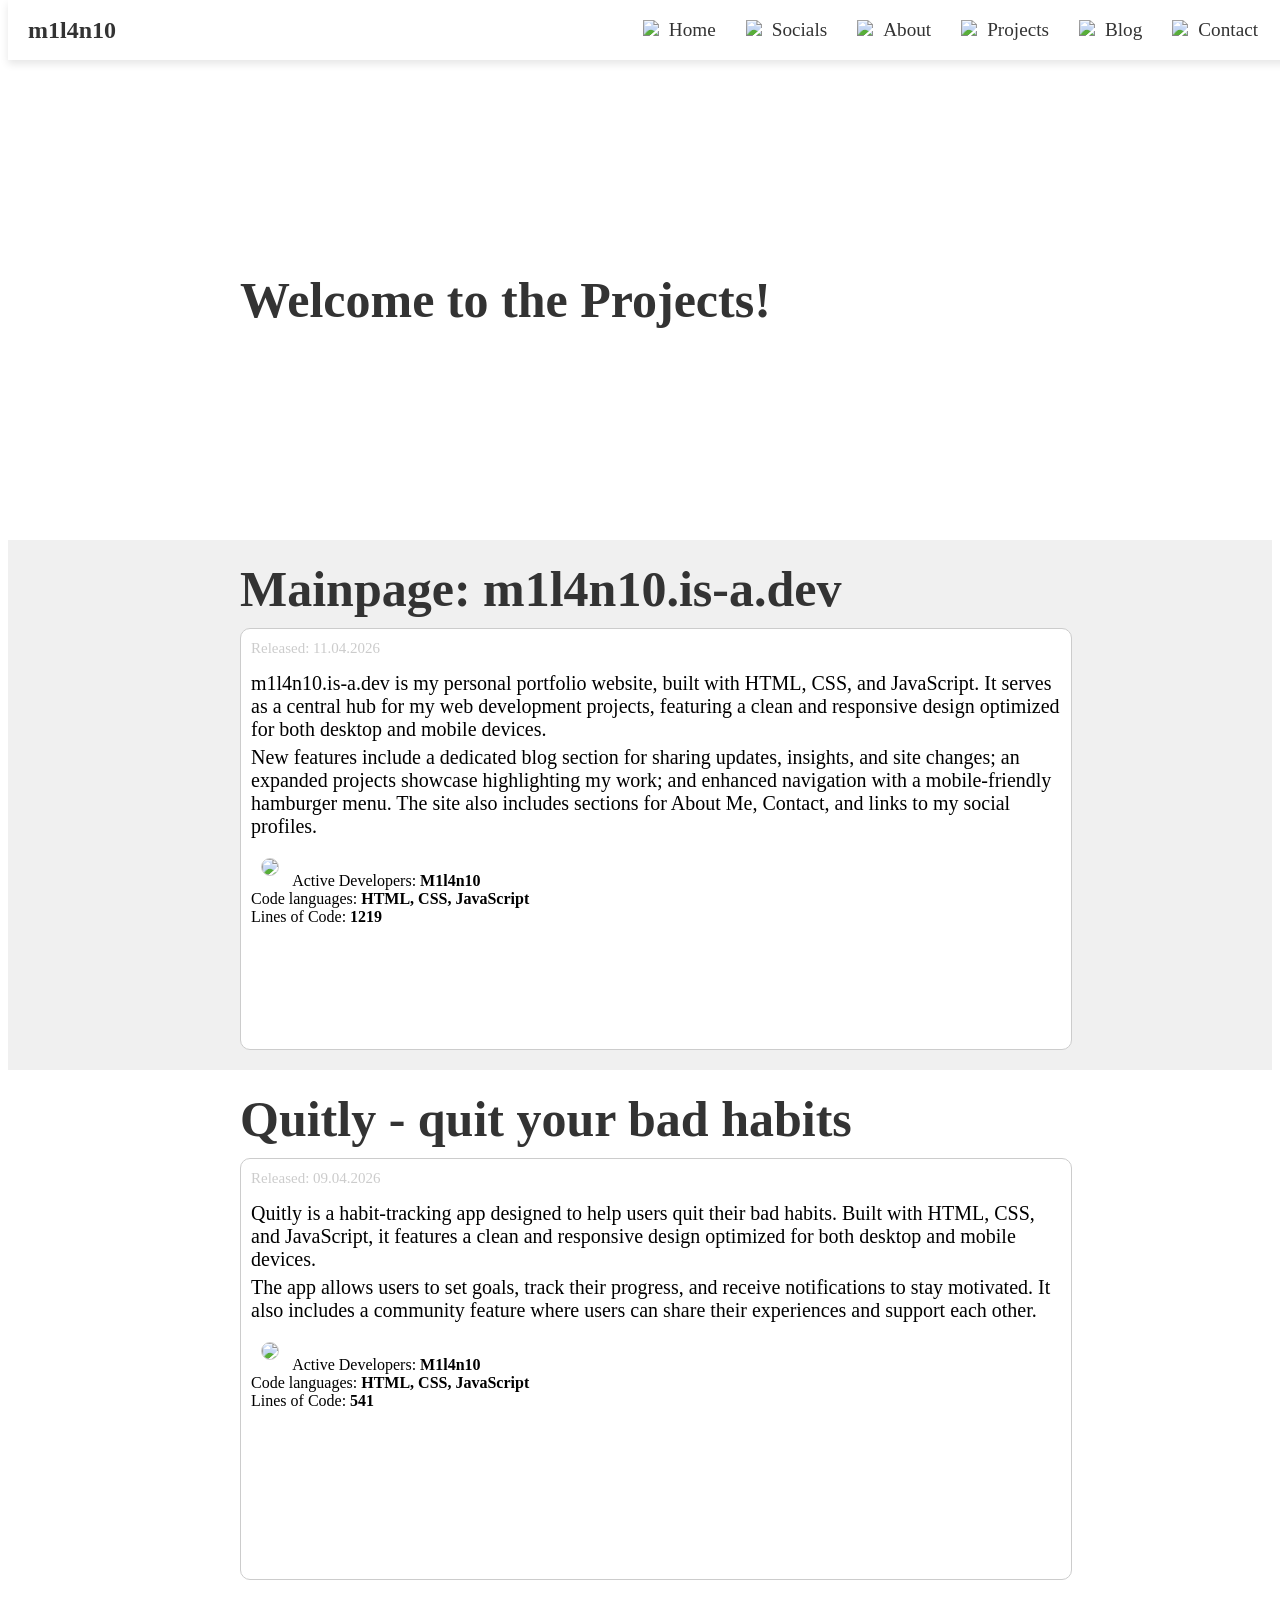
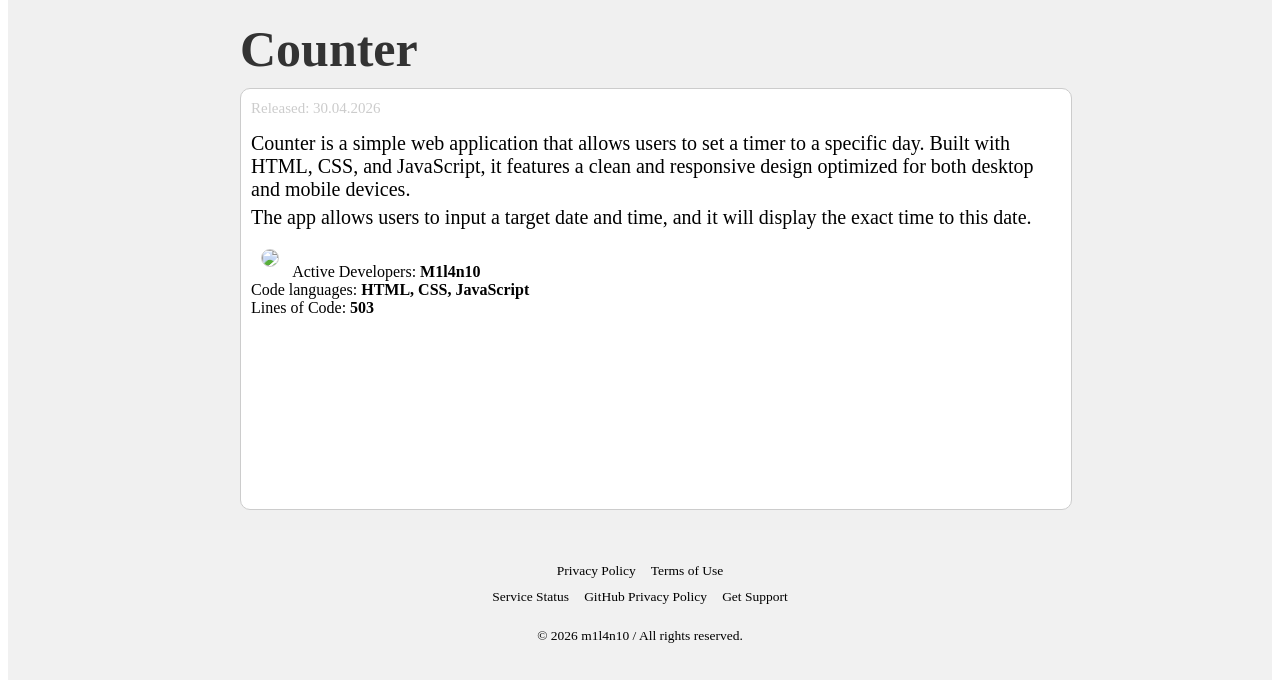
==== projects-pages/index.html @ 30a1eb66 "Fixxed projects folder / projects  repo branch bug 	modified:   index.html 	renamed:    projects/ind" ====
<!DOCTYPE html>
<html lang="en">
<head>
    <meta charset="UTF-8">
    <meta name="viewport" content="width=device-width, initial-scale=1.0">
    <title>m1l4n10 - Projects</title>
    <link rel="icon" href="https://m1l4n10.is-a.dev/images/general/pp.jpeg">
    <link rel="stylesheet" href="/assets/css/general.css">
    <link rel="stylesheet" href="/assets/css/header.css">
    <link rel="stylesheet" href="/assets/css/main.css">
    <link rel="stylesheet" href="/assets/css/footer.css">
    <link rel="stylesheet" href="/assets/projects/style.css">
</head>
<body>
    <!-- Desktop Navbar -->
    <nav class="navbar navbar_desktop">
        <div class="nav_logo">
            <a href="/">m1l4n10</a>
        </div>
        <a class="nav_item" href="/">
            <img class="nav_item_img" src="https://m1l4n10.is-a.dev/images/m1l4n10githubio/home.png">
            <span>Home</span>
        </a>
        <a class="nav_item" href="https://m1l4n10.is-a.dev/linktree">
            <img class="nav_item_img" src="https://m1l4n10.is-a.dev/images/m1l4n10githubio/socials.png">
            <span>Socials</span>
        </a>
        <a class="nav_item" href="/#about">
            <img class="nav_item_img" src="https://m1l4n10.is-a.dev/images/m1l4n10githubio/about.png">
            <span>About</span>
        </a>
        <a class="nav_item" href="/#projects">
            <img class="nav_item_img" src="https://m1l4n10.is-a.dev/images/m1l4n10githubio/projects.png">
            <span>Projects</span>
        </a>
        <a class="nav_item" href="/#blog">
            <img class="nav_item_img" src="https://m1l4n10.is-a.dev/images/m1l4n10githubio/blog.png">
            <span>Blog</span>
        </a>
        <a class="nav_item" href="/#contact">
            <img class="nav_item_img" src="https://m1l4n10.is-a.dev/images/m1l4n10githubio/contact.png">
            <span>Contact</span>
        </a>
    </nav>
    <!-- Mobile Navbar -->
    <nav class="navbar navbar_mobile">
        <div class="nav_logo">
            <a href="/">m1l4n10</a>
        </div>
        <button class="hamburger" id="hamburger">&#9776;</button>
        <div class="nav_links" id="nav_links">
            <a class="nav_item" href="/">
                <img class="nav_item_img" src="https://m1l4n10.is-a.dev/images/m1l4n10githubio/home.png">
                <span>Home</span>
            </a>
            <a class="nav_item" href="https://m1l4n10.is-a.dev/linktree">
                <img class="nav_item_img" src="https://m1l4n10.is-a.dev/images/m1l4n10githubio/socials.png">
                <span>Socials</span>
            </a>
            <a class="nav_item" href="/#about">
                <img class="nav_item_img" src="https://m1l4n10.is-a.dev/images/m1l4n10githubio/about.png">
                <span>About</span>
            </a>
            <a class="nav_item" href="/#projects">
                <img class="nav_item_img" src="https://m1l4n10.is-a.dev/images/m1l4n10githubio/projects.png">
                <span>Projects</span>
            </a>
            <a class="nav_item" href="/#blog">
                <img class="nav_item_img" src="https://m1l4n10.is-a.dev/images/m1l4n10githubio/blog.png">
                <span>Blog</span>
            </a>
            <a class="nav_item" href="/#contact">
                <img class="nav_item_img" src="https://m1l4n10.is-a.dev/images/m1l4n10githubio/contact.png">
                <span>Contact</span>
            </a>
        </div>
    </nav>
    <main>
        <section class="section_home" id="Home">
            <div class="hero_content">
                <span class="HeroWelcome">Welcome to the Projects!</span>
            </div>
        </section>
        <section id="mainpage" class="section_type_2">
             <div class="content">
                <div class="HeroTitle">
                    <span class="HeroWelcome">Mainpage: m1l4n10.is-a.dev</span>
                </div>
                <div style="height: 10px;"></div>
                <div class="project">
                    <a class="project_releasedate">Released: 11.04.2026</a>
                    <div style="height: 10px;"></div>
                    <p>m1l4n10.is-a.dev is my personal portfolio website, built with HTML, CSS, and JavaScript. It serves as a central hub for my web development projects, featuring a clean and responsive design optimized for both desktop and mobile devices.</p>
                    <p>New features include a dedicated blog section for sharing updates, insights, and site changes; an expanded projects showcase highlighting my work; and enhanced navigation with a mobile-friendly hamburger menu. The site also includes sections for About Me, Contact, and links to my social profiles.</p>
                    <div style="height: 10px;"></div>
                    <img class="example_img" src="https://m1l4n10.is-a.dev/images/m1l4n10githubio/projectsexampleimages/mainpage-m1l4n10isadev.png">
                    <a>Active Developers: </a><a style="font-weight: bold;">M1l4n10</a><br>
                    <a>Code languages: </a><a style="font-weight: bold;">HTML, CSS, JavaScript</a><br>
                    <a>Lines of Code: </a><a style="font-weight: bold;">1219</a>
                </div>
            </div>
        </section>
        <section id="quitly" class="section_type_1">
            <div class="content">
                <div class="HeroTitle">
                    <span class="HeroWelcome">Quitly - quit your bad habits</span>
                </div>
                <div style="height: 10px;"></div>
                <div class="project">
                    <a class="project_releasedate">Released: 09.04.2026</a>
                    <div style="height: 10px;"></div>
                    <p>Quitly is a habit-tracking app designed to help users quit their bad habits. Built with HTML, CSS, and JavaScript, it features a clean and responsive design optimized for both desktop and mobile devices.</p>
                    <p>The app allows users to set goals, track their progress, and receive notifications to stay motivated. It also includes a community feature where users can share their experiences and support each other.</p>
                    <div style="height: 10px;"></div>
                    <img class="example_img" src="https://m1l4n10.is-a.dev/images/m1l4n10githubio/projectsexampleimages/quitly-quityourbadhabits.png">
                    <a>Active Developers: </a><a style="font-weight: bold;">M1l4n10</a><br>
                    <a>Code languages: </a><a style="font-weight: bold;">HTML, CSS, JavaScript</a><br>
                    <a>Lines of Code: </a><a style="font-weight: bold;">541</a>
                </div>
        </section>
        <section id="counter" class="section_type_2">
             <div class="content">
                <div class="HeroTitle">
                    <span class="HeroWelcome">Counter</span>
                </div>
                <div style="height: 10px;"></div>
                <div class="project">
                    <a class="project_releasedate">Released: 30.04.2026</a>
                    <div style="height: 10px;"></div>
                    <p>Counter is a simple web application that allows users to set a timer to a specific day. Built with HTML, CSS, and JavaScript, it features a clean and responsive design optimized for both desktop and mobile devices.</p>
                    <p>The app allows users to input a target date and time, and it will display the exact time to this date.</p>
                    <div style="height: 10px;"></div>
                    <img class="example_img" src="https://m1l4n10.is-a.dev/images/m1l4n10githubio/projectsexampleimages/counter.png">
                    <a>Active Developers: </a><a style="font-weight: bold;">M1l4n10</a><br>
                    <a>Code languages: </a><a style="font-weight: bold;">HTML, CSS, JavaScript</a><br>
                    <a>Lines of Code: </a><a style="font-weight: bold;">503</a>
                </div>
            </div>
        </section>

    </main>
    <footer>
        <div class="legal">
            <a href="/legal/index.html#privacy">Privacy Policy</a>
            <a href="/legal/index.html#terms">Terms of Use</a>
        </div>
        <div class="else">
            <a href="https://www.githubstatus.com/">Service Status</a>
            <a href="https://docs.github.com/de/site-policy/privacy-policies/github-general-privacy-statement">GitHub Privacy Policy</a>
            <a href="https://discord.com/users/1215682123219079259">Get Support</a>
        </div>
        <br>
        <p class="copyright">&copy; 2026 <a class="" href="https://github.com/m1l4n10">m1l4n10</a> / All rights reserved.</p>
    </footer>
</body>
<script>
    const hamburger = document.getElementById('hamburger');
    const navLinks = document.getElementById('nav_links');

    hamburger.addEventListener('click', () => {
        navLinks.classList.toggle('open');
    });

    // NEU
    document.querySelectorAll('#nav_links .nav_item').forEach(item => {
        item.addEventListener('click', () => {
            navLinks.classList.remove('open');
        });
    });
</script>
</html>
---- assets/css/general.css ----
body {
    height: 100vh;
}

html {
    scroll-behavior: smooth;
}
.section_type_1{
    min-height: 200px;
    display: flex;
    justify-content: center;
    width: 100%;
    height: auto;
    padding: 20px 0;
}
.section_type_2 {
    min-height: 200px;
    display: flex;
    justify-content: center;
    width: 100%;
    height: auto;
    padding: 20px 0;
    background-color: #f0f0f0;
}
---- assets/css/header.css ----
/* Shared */
.navbar {
    position: fixed;
    width: calc(100% - 40px);
    top: 0;
    height: 60px;
    display: flex;
    align-items: center;
    padding: 0 20px;
    gap: 10px;
    box-shadow: 0 4px 8px rgba(0,0,0,0.1);
    background: rgba(255, 255, 255, 0.15);
    backdrop-filter: blur(12px);
    -webkit-backdrop-filter: blur(12px);
}

.nav_logo {
    margin-right: auto;
}

.nav_logo a {
    font-size: 1.5em;
    font-weight: bold;
    color: #333;
    text-decoration: none;
}

.nav_item {
    display: flex;
    align-items: center;
    margin: 10px;
    text-decoration: none;
    color: #333;
    font-size: 1.2em;
    transition: color 0.3s ease;
}

.nav_item_img {
    height: 20px;
    margin-right: 10px;
}
.navbar_mobile {
    display: none;
}

@media (max-width: 800px) {
    .navbar_desktop {
        display: none;
    }

    .navbar_mobile {
        display: flex;
    }

    .hamburger {
        background: none;
        border: none;
        font-size: 26px;
        cursor: pointer;
        color: #333;
        margin-left: auto;
    }

        .nav_links {
        display: flex;
        flex-direction: column;
        position: absolute;
        top: 60px;
        left: 0;
        width: 100%;
        padding: 16px 20px;
        background: rgba(255, 255, 255, 0.85);
        backdrop-filter: blur(12px);
        -webkit-backdrop-filter: blur(12px);
        box-shadow: 0 4px 8px rgba(0,0,0,0.1);
        max-height: 0;
        overflow: hidden;
        opacity: 0;
        transition: max-height 0.3s ease, opacity 0.3s ease;
    }

    .nav_links.open {
        max-height: 400px;
        opacity: 1;
    }

    .nav_item {
        font-size: 1em;
        padding: 6px 0;
        margin: 4px 0;
    }
}
---- assets/css/main.css ----
main {
    margin-top: 60px;
    flex-direction: column;
    align-items: center;
    justify-content: center;
}
---- assets/css/footer.css ----
footer {
    background-color: #f1f1f1;
    display: flex;
    justify-content: center;
    align-items: center;        
    flex-direction: column;    
    text-align: center; 
    height: 150px;
}

.legal {
    display: flex;
    justify-content: center;
    font-size: 13.5px;
    margin-top: 10px;
    gap: 15px;
}

.legal a {
    color: #000;
    text-decoration: none;
}

.legal a:hover {
    text-decoration: underline;
}

.else {
    display: flex;
    justify-content: center;
    font-size: 13.5px;
    margin-top: 10px;
    gap: 15px;
}

.else a {
    color: #000;
    text-decoration: none;
}

.else a:hover {
    text-decoration: underline;
}
.version {
    font-size: 13.5px;
    margin-top: 10px;
    margin-bottom: 0px;
}
.copyright {
    font-size: 13.5px;
    margin-top: 5px;
}

.copyright a {
    color: #000;
    text-decoration: none;
}

.copyright a:hover {
    text-decoration: underline;
}
---- assets/projects/style.css ----
.section_home {
    min-height: calc(60vh - 60px);
    display: flex;
    justify-content: center;
    align-items: center; 
    width: 100%;
}

.hero_content {
    display: flex;
    flex-direction: column;
    align-items: flex-start;
    max-width: 800px;
    width: 100%;
    padding: 0 20px;     
}

.HeroWelcome {
    font-size: 50px;
    font-weight: bold;
    color: #333;
}

.content {
    max-width: 800px;
    width: 100%;
    padding: 0 20px;
}

.project {
    background-color: #fff;
    border: 1px solid #ccc;
    border-radius: 10px;
    padding: 10px;
    height: auto;
    min-height: 400px;
    width: 90vh;
}

.project p {
    margin-top: 5px;
    margin-bottom: 0;
    font-size: 20px;
}

.project_releasedate {
    font-size: 15px;
    color: #ccc;
}

.example_img {
    width: calc(90vh - 20px);
    margin: 10px;
    border: 1px solid #ccc;
    border-radius: 10px;
}

@media (max-width: 800px) {
    .hero_content {
        display: flex;
        flex-direction: column;
        align-items: flex-start;    
    }       

    .HeroWelcome {
        font-size: 30px;
}
    .project {
    background-color: #fff;
    border: 1px solid #ccc;
    border-radius: 10px;
    padding: 10px;
    height: auto;
    min-height: 400px;
    width: 300px;
}
.project p {
    font-size: 15px;
}
.example_img {
    width: 280px;
}
}
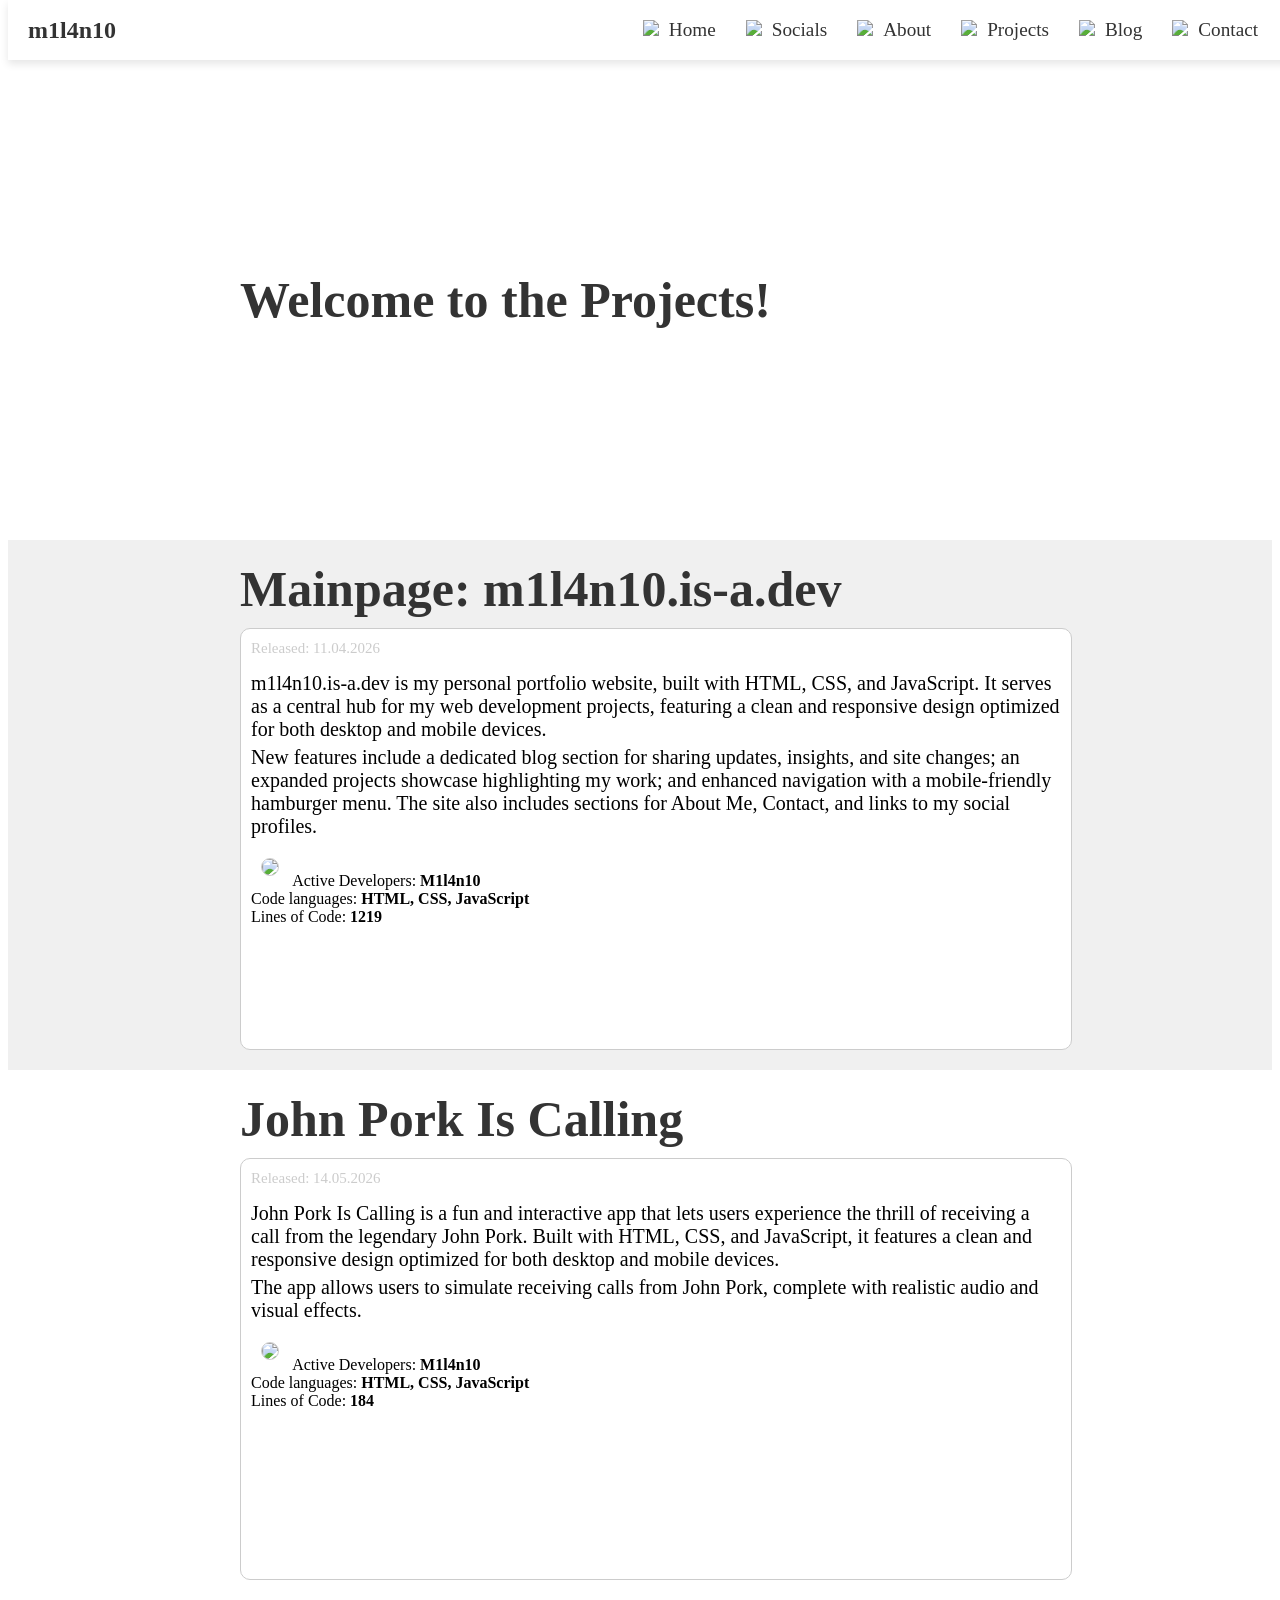
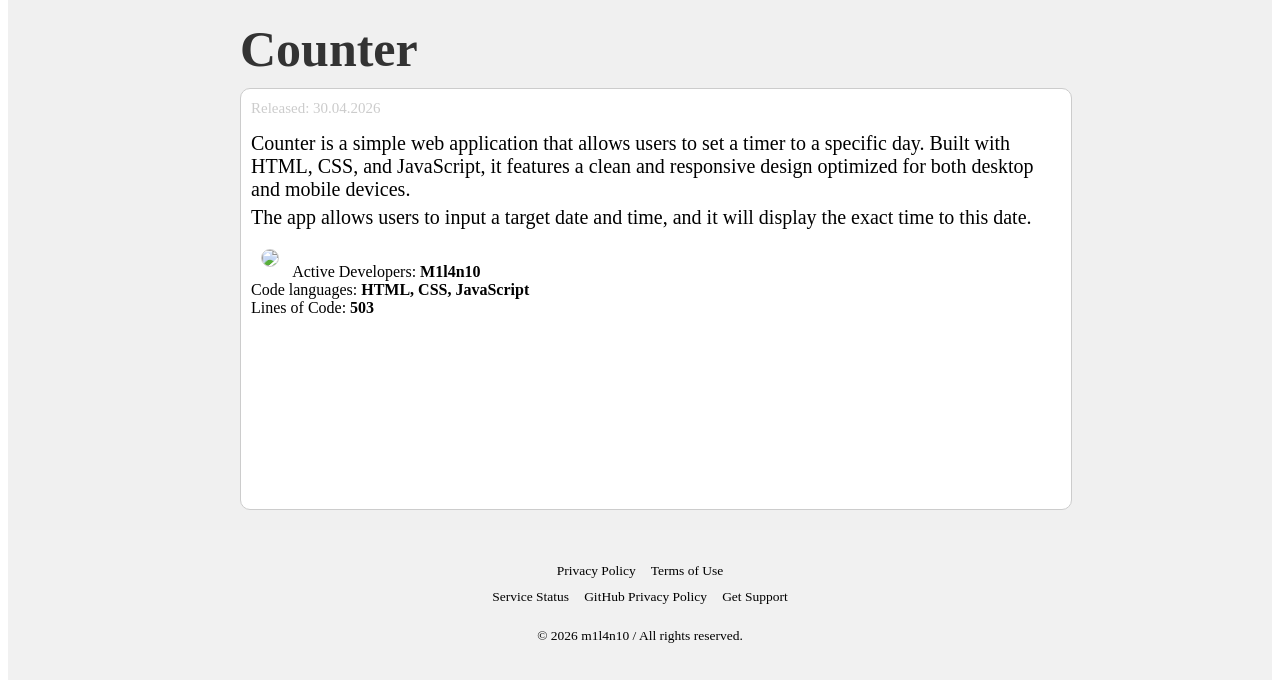
==== commit c301968e: "Updated projects page 	modified:   projects-pages/index.html" ====
--- a/projects-pages/index.html
+++ b/projects-pages/index.html
@@ -100,22 +100,22 @@
                 </div>
             </div>
         </section>
-        <section id="quitly" class="section_type_1">
+        <section id="johnporkiscalling" class="section_type_1">
             <div class="content">
                 <div class="HeroTitle">
-                    <span class="HeroWelcome">Quitly - quit your bad habits</span>
+                    <span class="HeroWelcome">John Pork Is Calling</span>
                 </div>
                 <div style="height: 10px;"></div>
                 <div class="project">
-                    <a class="project_releasedate">Released: 09.04.2026</a>
+                    <a class="project_releasedate">Released: 14.05.2026</a>
                     <div style="height: 10px;"></div>
-                    <p>Quitly is a habit-tracking app designed to help users quit their bad habits. Built with HTML, CSS, and JavaScript, it features a clean and responsive design optimized for both desktop and mobile devices.</p>
-                    <p>The app allows users to set goals, track their progress, and receive notifications to stay motivated. It also includes a community feature where users can share their experiences and support each other.</p>
+                    <p>John Pork Is Calling is a fun and interactive app that lets users experience the thrill of receiving a call from the legendary John Pork. Built with HTML, CSS, and JavaScript, it features a clean and responsive design optimized for both desktop and mobile devices.</p>
+                    <p>The app allows users to simulate receiving calls from John Pork, complete with realistic audio and visual effects.</p>
                     <div style="height: 10px;"></div>
-                    <img class="example_img" src="https://m1l4n10.is-a.dev/images/m1l4n10githubio/projectsexampleimages/quitly-quityourbadhabits.png">
+                    <img class="example_img" src="https://m1l4n10.is-a.dev/images/m1l4n10githubio/projectsexampleimages/JohnPorkIsCalling.png">
                     <a>Active Developers: </a><a style="font-weight: bold;">M1l4n10</a><br>
                     <a>Code languages: </a><a style="font-weight: bold;">HTML, CSS, JavaScript</a><br>
-                    <a>Lines of Code: </a><a style="font-weight: bold;">541</a>
+                    <a>Lines of Code: </a><a style="font-weight: bold;">184</a>
                 </div>
         </section>
         <section id="counter" class="section_type_2">
